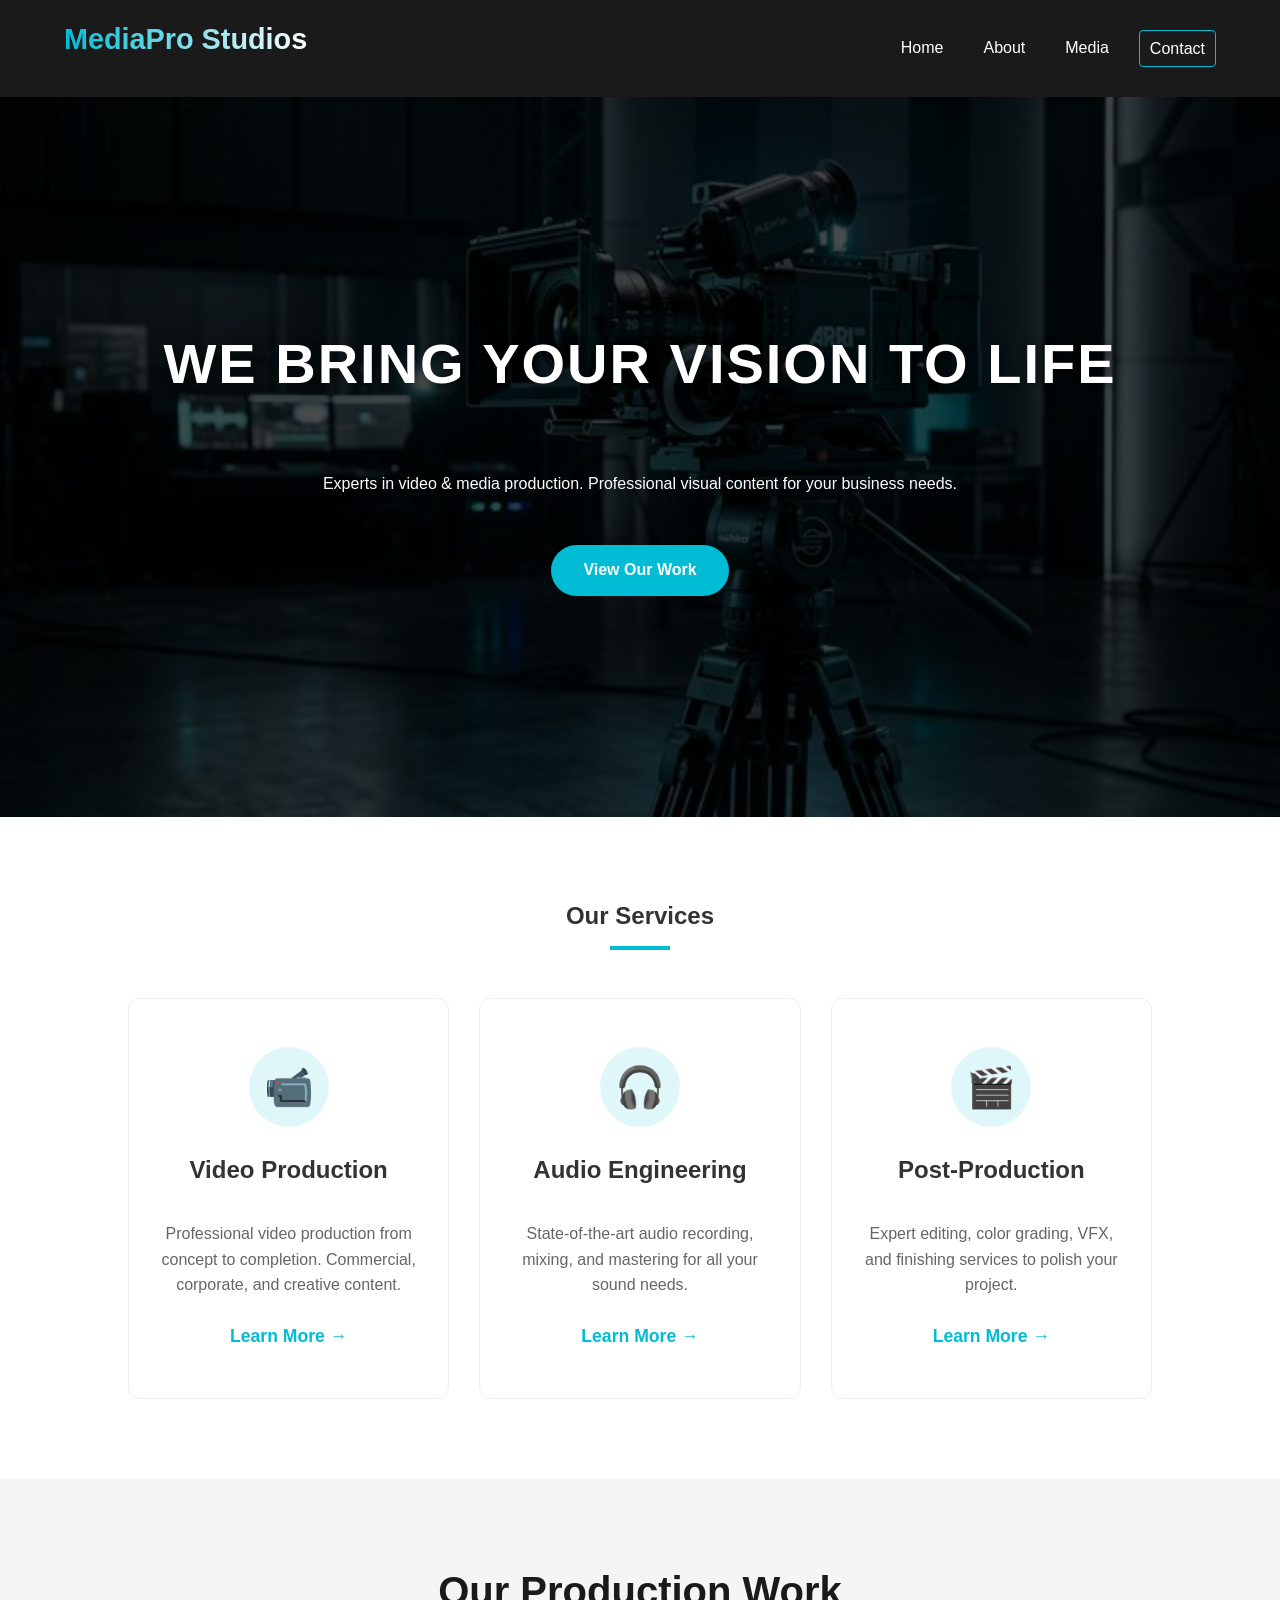
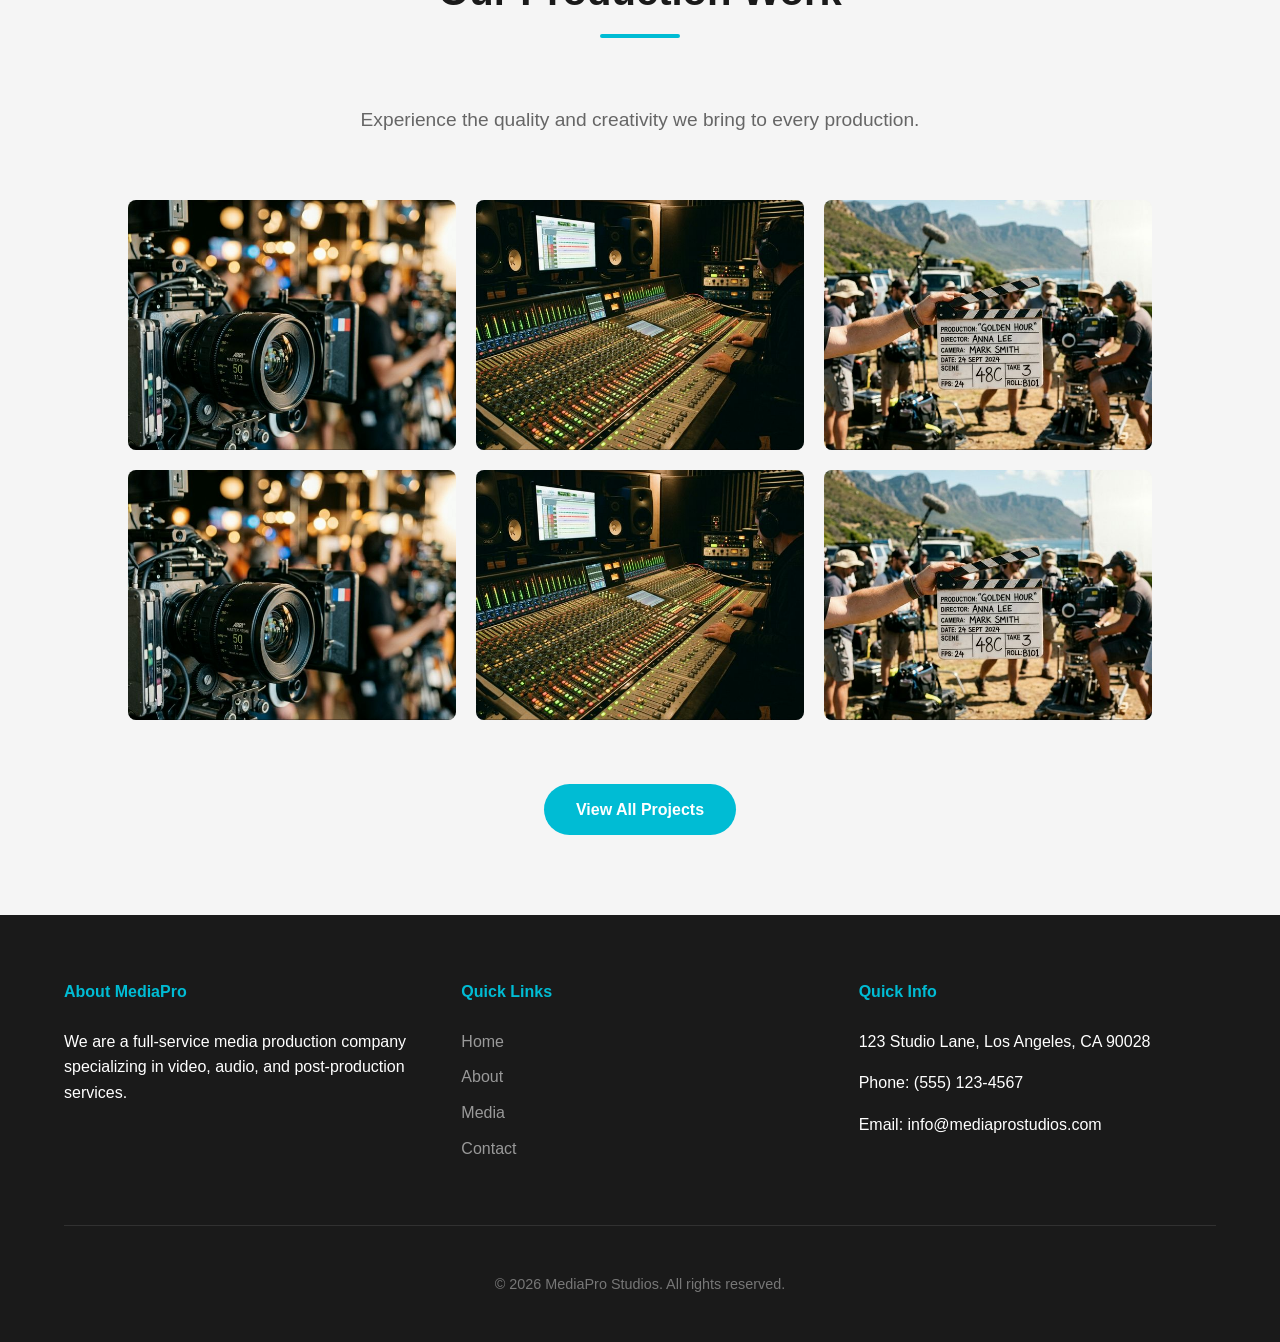
==== index.html @ 87e623cb "feat: complete professional media production website with advanced HTML5/CSS3 - Implement semantic H" ====
<!DOCTYPE html>
<html>

<head>
    <meta charset="UTF-8">
    <meta name="viewport" content="width=device-width, initial-scale=1.0">
    <meta name="description"
        content="Professional media production services including video production, audio recording, and multimedia solutions.">
    <meta name="author" content="MediaPro Studios">
    <meta name="robots" content="index, follow">

    <meta property="og:type" content="website">
    <meta property="og:url" content="index.html">
    <meta property="og:title" content="MediaPro Studios - Professional Media Production">
    <meta property="og:description"
        content="Professional media production services including video production, audio recording, and multimedia solutions.">
    <meta property="og:image" content="images/og-image.jpg">

    <meta name="twitter:card" content="summary_large_image">
    <meta name="twitter:url" content="index.html">
    <meta name="twitter:title" content="MediaPro Studios - Professional Media Production">
    <meta name="twitter:description"
        content="Professional media production services including video production, audio recording, and multimedia solutions.">
    <meta name="twitter:image" content="images/og-image.jpg">

    <title>MediaPro Studios - Professional Media Production</title>
    <link rel="stylesheet" href="css/styles.css">
</head>

<body>
    <div class="loader-container">
        <div class="loader"></div>
    </div>
    <header class="top">
        <h1>MediaPro Studios</h1>
        <nav class="nav">
            <a href="index.html">Home</a>
            <a href="about.html">About</a>
            <a href="media.html">Media</a>
            <a href="contact.html">Contact</a>
        </nav>
    </header>

    <main>
        <section class="hero">
            <h2>WE BRING YOUR VISION TO LIFE</h2>
            <p>Experts in video & media production. Professional visual content for your business needs.</p>
            <a href="media.html" class="cta-button">View Our Work</a>
        </section>

        <section class="content">
            <h2>Our Services</h2>
            <div class="services-container">
                <article class="service-item">
                    <div class="service-icon">&#128249;</div>
                    <h3>Video Production</h3>
                    <p>Professional video production from concept to completion. Commercial, corporate, and creative
                        content.</p>
                    <a href="media.html" class="learn-more">Learn More &rarr;</a>
                </article>
                <article class="service-item">
                    <div class="service-icon">&#127911;</div>
                    <h3>Audio Engineering</h3>
                    <p>State-of-the-art audio recording, mixing, and mastering for all your sound needs.</p>
                    <a href="media.html" class="learn-more">Learn More &rarr;</a>
                </article>
                <article class="service-item">
                    <div class="service-icon">&#127916;</div>
                    <h3>Post-Production</h3>
                    <p>Expert editing, color grading, VFX, and finishing services to polish your project.</p>
                    <a href="media.html" class="learn-more">Learn More &rarr;</a>
                </article>
            </div>
        </section>

        <section class="featured-work">
            <div class="section-header">
                <h2>Our Production Work</h2>
                <p>Experience the quality and creativity we bring to every production.</p>
            </div>
            <div class="gallery-grid">
                <figure>
                    <img src="images/work1.jpg" alt="Cinematography project 1">
                    <figcaption>Corporate Promo</figcaption>
                </figure>
                <figure>
                    <img src="images/work2.jpg" alt="Audio project 2">
                    <figcaption>Music Video Audio</figcaption>
                </figure>
                <figure>
                    <img src="images/work3.jpg" alt="Production project 3">
                    <figcaption>Short Film Production</figcaption>
                </figure>
                <figure>
                    <img src="images/work4.jpg" alt="Editing project 4">
                    <figcaption>Documentary Edit</figcaption>
                </figure>
                <figure>
                    <img src="images/work5.jpg" alt="Sound design project 5">
                    <figcaption>Commercial Sound Design</figcaption>
                </figure>
                <figure>
                    <img src="images/work6.jpg" alt="VFX project 6">
                    <figcaption>Special Effects Showcase</figcaption>
                </figure>
            </div>
            <div style="text-align: center; margin-top: 2rem;">
                <a href="media.html" class="cta-button">View All Projects</a>
            </div>
        </section>
    </main>

    <footer class="bottom">
        <div class="footer-content">
            <div class="footer-section">
                <h4>About MediaPro</h4>
                <p>We are a full-service media production company specializing in video, audio, and post-production
                    services.</p>
            </div>
            <div class="footer-section">
                <h4>Quick Links</h4>
                <ul>
                    <li><a href="index.html">Home</a></li>
                    <li><a href="about.html">About</a></li>
                    <li><a href="media.html">Media</a></li>
                    <li><a href="contact.html">Contact</a></li>
                </ul>
            </div>
            <div class="footer-section">
                <h4>Quick Info</h4>
                <p>123 Studio Lane, Los Angeles, CA 90028</p>
                <p>Phone: (555) 123-4567</p>
                <p>Email: info@mediaprostudios.com</p>
            </div>
        </div>
        <div class="footer-bottom">
            <p>&copy; 2026 MediaPro Studios. All rights reserved.</p>
        </div>
    </footer>
</body>

</html>
---- css/styles.css ----
:root {
    --primary: #00bcd4;
    --secondary: #1a1a1a;
    --dark: #121212;
    --light: #f5f5f5;
    --accent: #ff4081;
    --text: #333;
    --text-light: #eee;
    --transition: all 0.3s ease;
}

* {
    box-sizing: border-box;
}

body {
    font-family: 'Inter', Arial, sans-serif;
    margin: 0;
    padding: 0;
    color: var(--text);
    background-color: var(--light);
    line-height: 1.6;
}

h1,
h2,
h3,
h4 {
    margin-top: 0;
}

a {
    transition: var(--transition);
}

.hero h2 {
    font-size: 3.5rem;
    text-shadow: 2px 2px 10px rgba(0, 0, 0, 0.5);
    letter-spacing: 2px;
}

.top h1 {
    font-size: 1.8rem;
    background: linear-gradient(to right, var(--primary), white);
    -webkit-background-clip: text;
    background-clip: text;
    -webkit-text-fill-color: transparent;
}

.top {
    background-color: var(--secondary);
    color: white;
    padding: 1rem 5%;
    display: flex;
    justify-content: space-between;
    align-items: center;
    position: sticky;
    top: 0;
    z-index: 1000;
}

.nav {
    display: flex;
    gap: 20px;
}

.nav a {
    color: white;
    text-decoration: none;
    font-weight: 500;
    padding: 5px 10px;
}

.nav a:hover {
    color: var(--primary);
    transform: translateY(-2px);
}

.nav a:active {
    color: var(--accent);
}

.nav a:last-child {
    border: 1px solid var(--primary);
    border-radius: 4px;
}

.hero {
    height: 80vh;
    background: linear-gradient(rgba(0, 0, 0, 0.7), rgba(0, 0, 0, 0.7)), url('../images/hero-bg.jpg') center/cover;
    display: flex;
    flex-direction: column;
    justify-content: center;
    align-items: center;
    color: white;
    text-align: center;
    padding: 0 10%;
    animation: fadeIn 1.5s ease-in;
}

.cta-button {
    display: inline-block;
    background-color: var(--primary);
    color: white;
    padding: 0.8rem 2rem;
    text-decoration: none;
    border-radius: 30px;
    margin-top: 2rem;
    font-weight: bold;
    transition: var(--transition);
}

.cta-button:hover {
    background-color: #00acc1;
    transform: scale(1.1);
    box-shadow: 0 10px 20px rgba(0, 0, 0, 0.3);
}

.content,
.our-story,
.about-services,
.why-choose-us,
.featured-work {
    padding: 5rem 10%;
    background-color: white;
}

.section-header {
    text-align: center;
    max-width: 800px;
    margin: 0 auto 4rem;
}

.section-header h2 {
    font-size: 2.5rem;
    color: var(--secondary);
    margin-bottom: 1rem;
    position: relative;
    display: inline-block;
    padding-bottom: 15px;
}

.section-header h2::after {
    content: '';
    position: absolute;
    bottom: 0;
    left: 50%;
    transform: translateX(-50%);
    width: 80px;
    height: 4px;
    background: var(--primary);
    border-radius: 2px;
}

.section-header p {
    font-size: 1.2rem;
    color: #666;
    line-height: 1.6;
}

.services-grid-wrapper {
    text-align: center;
    margin-bottom: 3rem;
    position: relative;
}

.featured-work {
    background-color: var(--light);
}

.featured-work h2 {
    text-align: center;
    margin-bottom: 3rem;
}

.content h2 {
    text-align: center;
    margin-bottom: 3rem;
    position: relative;
}

.content h2::after {
    content: '';
    display: block;
    width: 60px;
    height: 4px;
    background: var(--primary);
    margin: 10px auto;
}

.services-container {
    display: flex;
    flex-wrap: wrap;
    gap: 30px;
    justify-content: center;
}

.service-item {
    flex: 1 1 300px;
    max-width: 380px;
    padding: 3rem 2rem;
    background: white;
    border-radius: 12px;
    border: 1px solid #eee;
    text-align: center;
    transition: var(--transition);
    display: flex;
    flex-direction: column;
    align-items: center;
}

.service-item:hover {
    transform: translateY(-10px);
    box-shadow: 0 15px 30px rgba(0, 0, 0, 0.08);
}

.service-icon {
    width: 80px;
    height: 80px;
    background-color: #e0f7fa;
    border-radius: 50%;
    display: flex;
    justify-content: center;
    align-items: center;
    font-size: 2.5rem;
    margin-bottom: 1.5rem;
    color: var(--primary);
}

.service-item h3 {
    margin-bottom: 1rem;
    font-size: 1.5rem;
}

.service-item p {
    color: #666;
    margin-bottom: 1.5rem;
    font-size: 1rem;
}

.learn-more {
    color: var(--primary);
    text-decoration: none;
    font-weight: 600;
    font-size: 1.1rem;
    transition: var(--transition);
}

.learn-more:hover {
    color: #0097a7;
    transform: translateX(5px);
}

.our-story {
    display: flex;
    gap: 40px;
    align-items: center;
    background-color: #fff;
}

.story-content {
    flex: 1;
}

.team-photo {
    flex: 1;
    margin: 0;
}

.team-photo img {
    width: 100%;
    border-radius: 10px;
    box-shadow: 0 10px 30px rgba(0, 0, 0, 0.1);
}

.services-grid-horizontal {
    display: grid;
    grid-template-columns: 1fr 1fr;
    gap: 20px;
}

.service-card-horizontal {
    background: white;
    padding: 2rem;
    border-radius: 12px;
    border: 1px solid #eee;
    display: flex;
    justify-content: space-between;
    align-items: center;
    gap: 20px;
    transition: var(--transition);
}

.service-card-info {
    flex: 1;
}

.service-card-info h3 {
    margin-bottom: 0.8rem;
    font-size: 1.4rem;
}

.service-card-info p {
    color: #666;
    font-size: 0.95rem;
    line-height: 1.5;
}

.service-card-icon-box {
    width: 70px;
    height: 70px;
    background: #e0f7fa;
    border-radius: 12px;
    display: flex;
    justify-content: center;
    align-items: center;
    color: var(--primary);
    font-size: 2rem;
    flex-shrink: 0;
    transition: var(--transition);
}

.service-card-horizontal:hover .service-card-icon-box {
    background: var(--primary);
    color: white;
    transform: scale(1.1);
}

.service-card-horizontal:hover {
    box-shadow: 0 10px 20px rgba(0, 0, 0, 0.05);
}

.benefits-container-centered {
    display: flex;
    justify-content: space-around;
    flex-wrap: wrap;
    gap: 30px;
}

.benefit-card {
    flex: 1 1 200px;
    display: flex;
    flex-direction: column;
    align-items: center;
    text-align: center;
}

.benefit-icon-circle {
    width: 60px;
    height: 60px;
    background-color: #e0f7fa;
    border-radius: 50%;
    display: flex;
    justify-content: center;
    align-items: center;
    color: var(--primary);
    font-size: 1.8rem;
    margin-bottom: 1rem;
}

.benefit-card h4 {
    margin-bottom: 0.5rem;
    font-size: 1.2rem;
}

.benefit-card p {
    color: #666;
    font-size: 0.9rem;
}

.gallery,
.video-showcase,
.audio-samples,
.location {
    padding: 5rem 10%;
    background-color: var(--light);
}

.video-container {
    display: grid;
    grid-template-columns: 1fr 1fr;
    gap: 30px;
}

.video-container figure {
    margin: 0;
}

.video-container video {
    border-radius: 8px;
    box-shadow: 0 5px 15px rgba(0, 0, 0, 0.1);
}

.audio-container {
    background: #fff;
    padding: 2rem;
    border-radius: 8px;
    display: flex;
    align-items: center;
    gap: 20px;
}

.audio-container audio {
    flex: 1;
}

.gallery-grid {
    display: grid;
    grid-template-columns: repeat(auto-fit, minmax(280px, 1fr));
    grid-gap: 20px;
}

@media (min-width: 992px) {
    .gallery-grid {
        grid-template-columns: repeat(3, 1fr);
        grid-template-areas:
            "area1 area2 area3"
            "area4 area5 area6";
    }

    .gallery-grid figure:nth-child(1) {
        grid-area: area1;
    }

    .gallery-grid figure:nth-child(2) {
        grid-area: area2;
    }

    .gallery-grid figure:nth-child(3) {
        grid-area: area3;
    }

    .gallery-grid figure:nth-child(4) {
        grid-area: area4;
    }

    .gallery-grid figure:nth-child(5) {
        grid-area: area5;
    }

    .gallery-grid figure:nth-child(6) {
        grid-area: area6;
    }
}

.gallery-grid figure {
    margin: 0;
    position: relative;
    overflow: hidden;
    border-radius: 8px;
    background-color: #ddd;
}

.gallery-grid img {
    width: 100%;
    height: 250px;
    object-fit: cover;
    display: block;
    transition: transform 0.5s ease;
}

img[alt^="Digital"] {
    filter: sepia(30%);
}

.gallery-grid figure:hover img {
    transform: scale(1.1);
}

.gallery-grid figcaption {
    position: absolute;
    bottom: 0;
    left: 0;
    right: 0;
    background: rgba(0, 0, 0, 0.7);
    color: white;
    padding: 1rem;
    transform: translateY(100%);
    transition: var(--transition);
}

.gallery-grid figure:hover figcaption {
    transform: translateY(0);
}

.advanced-form {
    background: white;
    padding: 2rem;
    border-radius: 8px;
    box-shadow: 0 5px 15px rgba(0, 0, 0, 0.05);
}

fieldset {
    border: 1px solid #ddd;
    border-radius: 5px;
    padding: 1.5rem;
    margin-bottom: 2rem;
}

legend {
    padding: 0 10px;
    font-weight: bold;
    color: var(--primary);
}

.form-group {
    margin-bottom: 1.5rem;
}

.form-group label {
    display: block;
    margin-bottom: 5px;
    font-weight: 500;
}

.form-group>input,
.form-group>select,
.form-group>textarea {
    width: 100%;
    padding: 10px;
    border: 1px solid #ccc;
    border-radius: 4px;
    font-size: 1rem;
}

.form-group input:focus {
    outline: none;
    border-color: var(--primary);
    box-shadow: 0 0 5px rgba(0, 188, 212, 0.3);
}

input:not([type="submit"]):not([type="radio"]):not([type="checkbox"]),
textarea {
    background: #fff;
    transition: var(--transition);
}

.field-hint {
    display: block;
    font-size: 0.8rem;
    color: #888;
    margin-top: 4px;
    height: 0;
    overflow: hidden;
    transition: height 0.3s ease, color 0.3s ease;
}

input:invalid:not(:placeholder-shown)~.field-hint,
textarea:invalid:not(:placeholder-shown)~.field-hint {
    height: auto;
    color: #d32f2f;
    font-weight: 500;
}

input:invalid:not(:placeholder-shown),
textarea:invalid:not(:placeholder-shown) {
    border-color: #d32f2f;
    background-color: #fff8f8;
}

input:valid:not(:placeholder-shown),
textarea:valid:not(:placeholder-shown) {
    border-color: #2e7d32;
}

.btn-submit {
    display: inline-block;
    width: auto;
    min-width: 220px;
    padding: 1rem 2.5rem;
    background: linear-gradient(135deg, var(--primary) 0%, #0097a7 100%);
    color: white;
    border: none;
    border-radius: 8px;
    font-size: 1.1rem;
    font-weight: 700;
    cursor: pointer;
    transition: var(--transition);
    text-transform: uppercase;
    letter-spacing: 1px;
    box-shadow: 0 4px 15px rgba(0, 188, 212, 0.3);
    margin-top: 1rem;
}

.btn-submit:hover {
    transform: translateY(-3px);
    box-shadow: 0 8px 25px rgba(0, 188, 212, 0.4);
    background: linear-gradient(135deg, #0097a7 0%, var(--primary) 100%);
}

.btn-submit:active {
    transform: translateY(-1px);
}

.contact-container {
    display: flex;
    gap: 50px;
    padding: 5rem 5%;
}

.contact-form-section {
    flex: 2;
    max-width: 700px;
}

.contact-info-section {
    flex: 1;
}

.info-card {
    background: #eee;
    padding: 1.5rem;
    margin-bottom: 1rem;
    border-radius: 5px;
}

.map-placeholder {
    height: 300px;
    background: #ccc;
    display: flex;
    justify-content: center;
    align-items: center;
    text-align: center;
}

.bottom {
    background-color: var(--secondary);
    color: white;
    padding: 4rem 5% 2rem;
}

.footer-content {
    display: flex;
    flex-wrap: wrap;
    gap: 40px;
    justify-content: space-between;
    margin-bottom: 3rem;
}

.footer-section {
    flex: 1 1 250px;
}

.footer-section h4 {
    margin-bottom: 1.5rem;
    color: var(--primary);
}

.footer-section ul {
    list-style: none;
    padding: 0;
}

.footer-section ul li {
    margin-bottom: 10px;
}

.footer-section ul li a {
    color: #999;
    text-decoration: none;
}

.footer-section ul li a:hover {
    color: var(--primary);
}

.footer-bottom {
    border-top: 1px solid rgba(255, 255, 255, 0.1);
    padding-top: 2rem;
    text-align: center;
    color: #777;
    font-size: 0.9rem;
}

@keyframes fadeIn {
    from {
        opacity: 0;
        transform: translateY(20px);
    }

    to {
        opacity: 1;
        transform: translateY(0);
    }
}

@media (max-width: 768px) {
    .top {
        flex-direction: column;
    }

    .nav {
        margin-top: 1rem;
    }

    .contact-container {
        flex-direction: column;
    }

    .hero h2 {
        font-size: 2rem;
    }
}
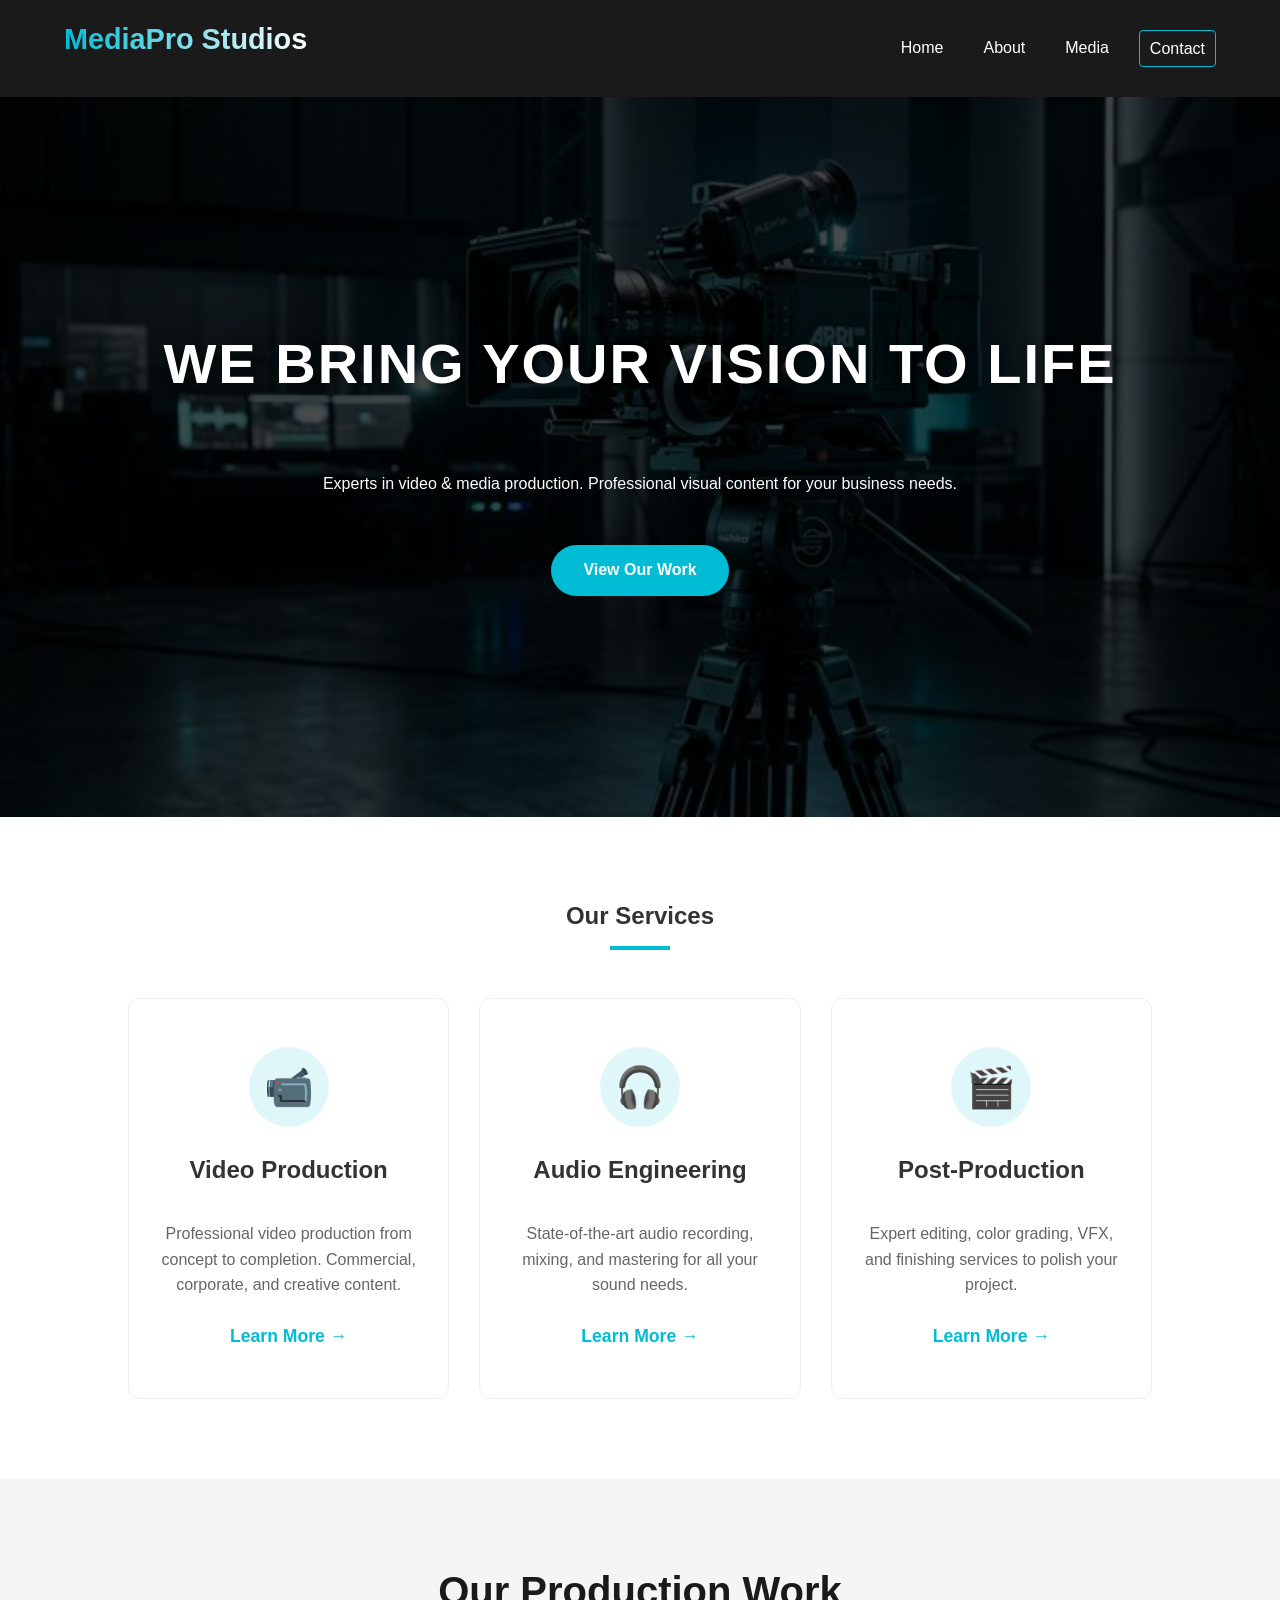
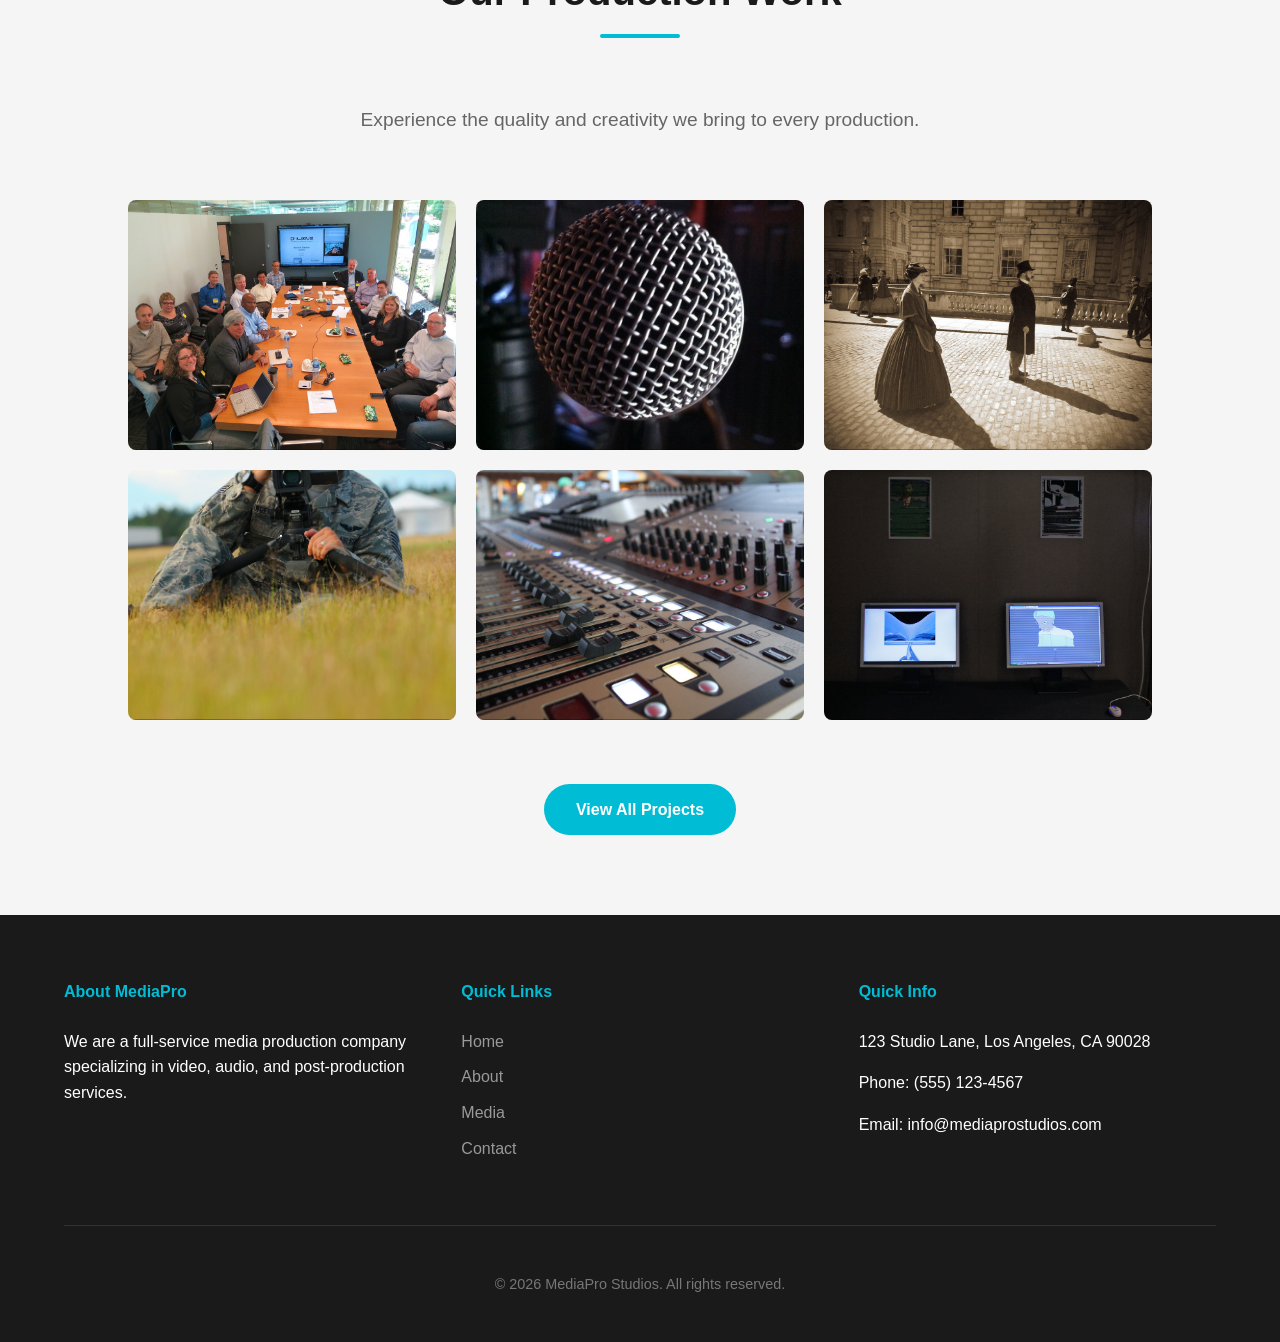
==== commit dd4418be: "changes for resubmission" ====
--- a/index.html
+++ b/index.html
@@ -80,28 +80,28 @@
             </div>
             <div class="gallery-grid">
                 <figure>
-                    <img src="images/work1.jpg" alt="Cinematography project 1">
+                    <img src="images/feature1.jpg" alt="Production team in a corporate video planning meeting" loading="lazy">
                     <figcaption>Corporate Promo</figcaption>
                 </figure>
                 <figure>
-                    <img src="images/work2.jpg" alt="Audio project 2">
-                    <figcaption>Music Video Audio</figcaption>
+                    <img src="images/feature2.jpg" alt="Studio microphone during a music video recording session" loading="lazy">
+                    <figcaption>Music Video Production</figcaption>
                 </figure>
                 <figure>
-                    <img src="images/work3.jpg" alt="Production project 3">
+                    <img src="images/feature3.jpg" alt="Cinematic period scene on a short film set" loading="lazy">
                     <figcaption>Short Film Production</figcaption>
                 </figure>
                 <figure>
-                    <img src="images/work4.jpg" alt="Editing project 4">
-                    <figcaption>Documentary Edit</figcaption>
+                    <img src="images/feature4.jpg" alt="Camera operator filming a documentary on location" loading="lazy">
+                    <figcaption>Documentary Filming</figcaption>
                 </figure>
                 <figure>
-                    <img src="images/work5.jpg" alt="Sound design project 5">
-                    <figcaption>Commercial Sound Design</figcaption>
+                    <img src="images/feature5.jpg" alt="Audio engineer at a large mixing console" loading="lazy">
+                    <figcaption>Sound Design</figcaption>
                 </figure>
                 <figure>
-                    <img src="images/work6.jpg" alt="VFX project 6">
-                    <figcaption>Special Effects Showcase</figcaption>
+                    <img src="images/feature6.jpg" alt="Editor working in a video post-production suite" loading="lazy">
+                    <figcaption>Post-Production &amp; VFX</figcaption>
                 </figure>
             </div>
             <div style="text-align: center; margin-top: 2rem;">
